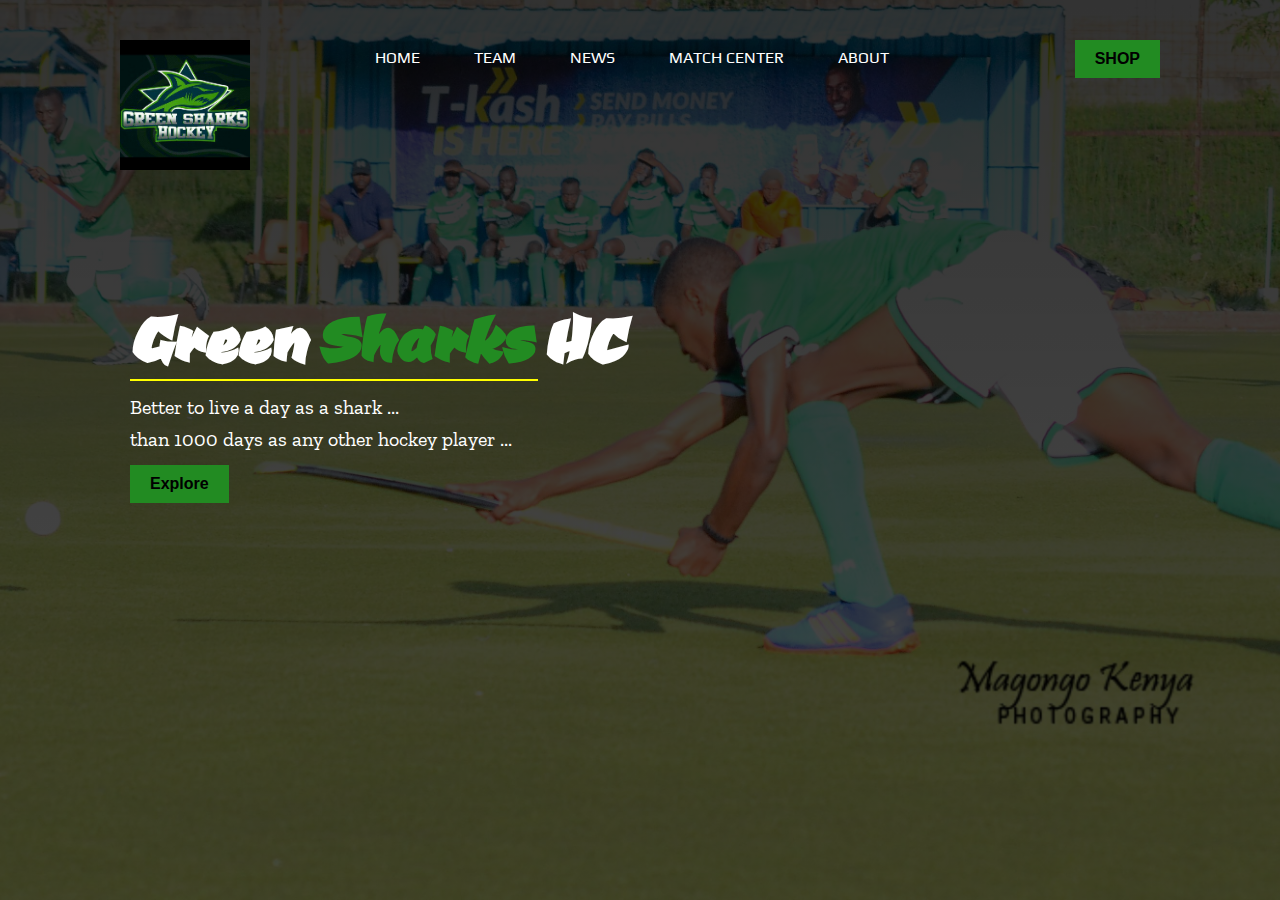
==== team.html @ cae50f7e "team page created and linked to index" ====
<!DOCTYPE html>
<html lang="en">
<head>
  <meta charset="UTF-8">
  <meta name="viewport" content="width=device-width, initial-scale=1.0">
  <link href="https://fonts.googleapis.com/css2?family=Play:wght@400;700&display=swap" rel="stylesheet">
  <link href="https://fonts.googleapis.com/css2?family=Ceviche+One&display=swap" rel="stylesheet">
  <link href="https://fonts.googleapis.com/css2?family=Zilla+Slab:ital,wght@1,300;1,400;1,500&display=swap" rel="stylesheet">
  <link rel="stylesheet" href="css/styles.css">
  <link rel="stylesheet" href="https://stackpath.bootstrapcdn.com/font-awesome/4.7.0/css/font-awesome.min.css">
  <title>Greensharks Hockey &gt; Team</title>
</head>
<body>
  <div class="hero">
    <div class="nav-bar">
      <div class="nav-logo">
        <img src="images/logo.png" alt="logo">  
      </div>
      <div class="nav-links" id="nav-links">
        <i class="fa fa-close" onclick="closeMenu()"></i>
          <ul>
            <li><a href="index.html">Home</a></li>
            <li><a href="team.html">Team</a></li>
            <li><a href="#">News</a></li>
            <li><a href="#">Match Center</a> </li>
            <li><a href="#">About</a></li>
          </ul>
          <button type="button" class="btn">SHOP</button>
      </div>
      <i class="fa fa-bars" onclick="showMenu()"></i>
    </div>
    <div class="banner-title">
      <h1>Green <span> Sharks</span> HC</h1>
      <p class="quote">Better to live a day as a shark ... <br> than 1000 days as any other hockey player ...</p>
      <button class="btn" type="button">Explore</button>
    </div>
  </div>
  <script src="js/scripts.js"></script>
</body>
</html>
---- css/styles.css ----
* {
  margin: 0;
  padding: 0;
  font-family: sans-serif;
  /* border: 1px solid black; */
}

/* hero section */

.hero {
  height: 100vh;
  background-image: linear-gradient(rgba(0,0,0,0.8),rgba(0,0,0,0.7)), url(../images/bg2.jpg);
  background-size: cover;
  background-position: center;
  overflow-x: hidden;
  position: relative;
}

.nav-bar {
  display: flex;
  padding: 40px 120px;
}

.nav-logo img {
  width: 130px;

}

.nav-links {
  flex: 1;
}

.nav-links ul {
  margin-left: 100px;
  display: inline;
  font-family: 'Play', sans-serif;

}

.nav-links ul li {
  list-style: none;
  display: inline-block;
  padding: 8px 25px;
}

.nav-links ul a {
  color: #fff;
  font-size: 16px;
  text-decoration: none ;
  font-family: 'Play', sans-serif;
  text-transform: uppercase;
}

.nav-links ul li::after {
  content: '';
  width: 0;
  height: 2px;
  background: yellow;
  display: block;
  margin: auto;
  transition: 0.5s;
}

.nav-links ul li:hover::after {
  width: 100%;
}

.btn {
  padding: 10px 20px;
  border: 0;
  background: #228B22;
  font-weight: bold;
  font-size: 16px;
  cursor: pointer;
}

.nav-links .btn {
  float: right;
}

.banner-title {
  margin: 80px 130px;
}

.banner-title h1 {
  font-size: 82px;
  color: #fff;
  font-family: 'Ceviche One', cursive;
}

.banner-title h1::after{
  content: '';
  height: 2px;
  width: 40%;
  background: yellow;
  display: block;
  margin: 0;

}

.banner-title p {
  font-family: 'Zilla Slab', serif;
  font-size: 20px;
  margin-top: 10px;
  line-height: 2rem;
  color: #fff;
  margin-bottom: 10px;
}

.banner-title h1 span {
  color: #228B22;
  font-family: 'Ceviche One', cursive;
}

.vertical-bar {
  height: 100%;
  background: #000;
  top: 0;
  left: 0;
  position: absolute;
}

.search-icon {
  height: 60%;
  width: 80px;
}

.search-icon .fa {
  margin: 45px 23px;
  display: block;
  color: #fff;
  font-size: 30px;
  cursor: pointer;
}

.social-icons {
  height: 35%;
  width: 80px;
  background: #228B22;
  text-align: center;
  padding-top: 27%;
  bottom: 0;
  position: absolute;
}

.social-icons .fa {
  margin: 15px 23px;
  display: block;
  padding: 8px;
  border: 1px solid #000;
  border-radius: 50%;
  cursor: pointer;
}

.nav-bar .fa {
  display: none;
}

@media (max-width: 700px) {
  .vertical-bar {
    display: none;
  }

  .banner-title {
    margin: 80px 40px;
  }

  .banner-title h1 {
    font-size: 50px;
  }

  .nav-bar {
    padding: 10px 30px;
  }

  .fa-bars {
    position: absolute;
    right: 20px;
    top: 10px;
  }
  
  .nav-bar .fa {
    display: block;
    color: #fff;
    margin: 10px 25px;
    font-size: 22px;
    cursor: pointer;
  }

  .nav-links {
    height: 100vh;
    width: 200px;
    background: #000;
    top: 0;
    right: 0;
    position: absolute;
    text-align: left;
    z-index: 2;
  }

  .nav-links ul a {
    display: block !important;
  }

  .nav-links .btn {
    float: none;
    margin-left: 25px;
    margin-top: 10px;
  }

  .fa-close {
    position: absolute;
    right: 20px;
    top: 10px;
  }
}
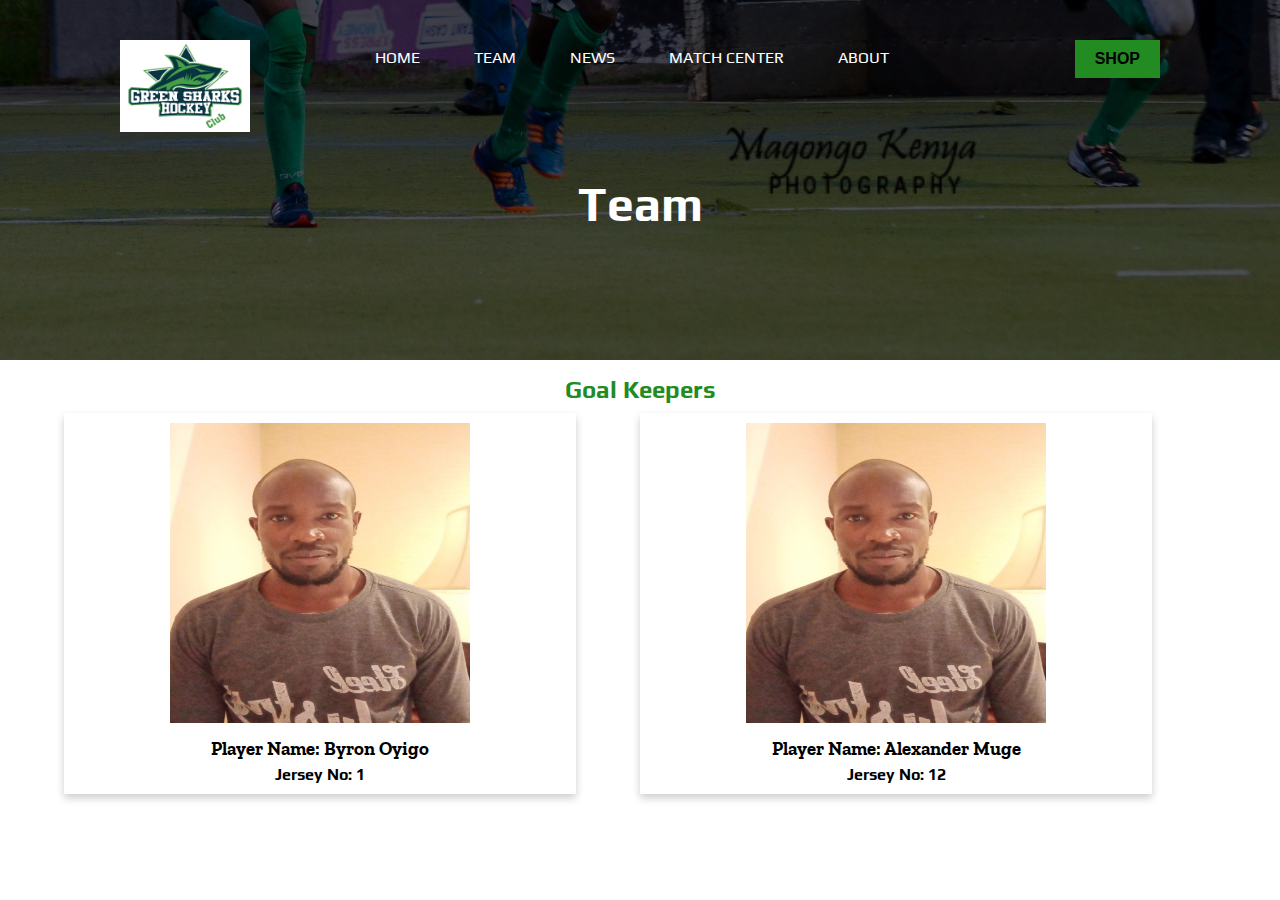
==== commit ce8dde96: "player images added, goalkeeper section in team page complete" ====
--- a/team.html
+++ b/team.html
@@ -4,17 +4,16 @@
   <meta charset="UTF-8">
   <meta name="viewport" content="width=device-width, initial-scale=1.0">
   <link href="https://fonts.googleapis.com/css2?family=Play:wght@400;700&display=swap" rel="stylesheet">
-  <link href="https://fonts.googleapis.com/css2?family=Ceviche+One&display=swap" rel="stylesheet">
   <link href="https://fonts.googleapis.com/css2?family=Zilla+Slab:ital,wght@1,300;1,400;1,500&display=swap" rel="stylesheet">
   <link rel="stylesheet" href="css/styles.css">
   <link rel="stylesheet" href="https://stackpath.bootstrapcdn.com/font-awesome/4.7.0/css/font-awesome.min.css">
   <title>Greensharks Hockey &gt; Team</title>
 </head>
 <body>
-  <div class="hero">
+  <section class="hero-team">
     <div class="nav-bar">
       <div class="nav-logo">
-        <img src="images/logo.png" alt="logo">  
+        <img src="images/sharks-logo.png" alt="logo">  
       </div>
       <div class="nav-links" id="nav-links">
         <i class="fa fa-close" onclick="closeMenu()"></i>
@@ -29,12 +28,30 @@
       </div>
       <i class="fa fa-bars" onclick="showMenu()"></i>
     </div>
-    <div class="banner-title">
-      <h1>Green <span> Sharks</span> HC</h1>
-      <p class="quote">Better to live a day as a shark ... <br> than 1000 days as any other hockey player ...</p>
-      <button class="btn" type="button">Explore</button>
+    <div class="team-banner-title">
+      <h1>Team</h1>
     </div>
-  </div>
+  </section>
+  <section class="team-section">
+    <h2>Goal Keepers</h2>
+    <div class="team-players services">
+      <div class="goalie player-1 service">
+        <img src="images/sharks/goalies/byron-oyigo-goalie-sharks.jpeg" alt="player 1">
+        <div class="team-player-detail">
+          <h3 class="player-name">Player Name: Byron Oyigo</h3>
+          <h4 class="player-jersey-no">Jersey No: 1</h4>
+        </div>
+      </div>
+      <div class="goalie player-2">
+        <img src="images/sharks/goalies/byron-oyigo-goalie-sharks.jpeg" alt="player 2">
+        <div class="team-player-detail">
+          <h3 class="player-name">Player Name: Alexander Muge</h3>
+          <h4 class="player-jersey-no">Jersey No: 12</h4>
+        </div>
+      </div>
+    </div>
+  </section>
+  
   <script src="js/scripts.js"></script>
 </body>
 </html>--- a/css/styles.css
+++ b/css/styles.css
@@ -9,7 +9,7 @@
 
 .hero {
   height: 100vh;
-  background-image: linear-gradient(rgba(0,0,0,0.8),rgba(0,0,0,0.7)), url(../images/bg2.jpg);
+  background-image: linear-gradient(rgba(0,0,0,0.7),rgba(0,0,0,0.6)), url(../images/bg2.jpg);
   background-size: cover;
   background-position: center;
   overflow-x: hidden;
@@ -85,7 +85,8 @@
 .banner-title h1 {
   font-size: 82px;
   color: #fff;
-  font-family: 'Ceviche One', cursive;
+  font-family: 'Play', serif;
+
 }
 
 .banner-title h1::after{
@@ -109,7 +110,8 @@
 
 .banner-title h1 span {
   color: #228B22;
-  font-family: 'Ceviche One', cursive;
+  font-family: 'Play', serif;
+
 }
 
 .vertical-bar {
@@ -213,4 +215,68 @@
     right: 20px;
     top: 10px;
   }
-}+}
+
+/* Team page styling */
+
+.hero-team {
+  height: 40vh;
+  background-image: linear-gradient(rgba(0,0,0,0.7),rgba(0,0,0,0.6)), url(../images/bg4.jpg);
+  background-size: cover;
+  background-position: bottom;
+  overflow-x: hidden;
+  position: relative;
+}
+
+.team-banner-title h1 { 
+  color: #fff;
+  text-align: center;
+  font-size: 3rem;  
+  font-family: 'Play', serif;
+}
+
+.team-section h2 {
+  color: #228B22;
+  text-align: center;
+  margin-top: 1rem;
+  font-family: 'Play', serif;
+}
+
+.goalie {
+  margin-top: 10px;
+  float: left;
+  margin-left: 5%;
+  width: 40%;
+  text-align: center;
+  display: block;
+  overflow: hidden;
+  box-shadow: 0 4px 8px 0 rgba(0, 0, 0, 0.2);
+}
+
+.goalie img {
+  max-width: 100%;
+  max-height: 100%;
+  width: 300px;
+  height: 300px;
+  margin-top: 10px;
+  margin-bottom: 10px;
+}
+
+.team-player-detail h3 {
+  font-family: 'Zilla Slab', serif;
+}
+
+.team-player-detail h4 {
+  margin-top: 5px;
+  font-family: 'Play', serif;
+  margin-bottom: 10px;
+}
+
+/* screen responsive styles less than 650px - mobile phones */
+@media screen and (max-width: 650px) {
+  .goalie {
+    width: 100%;
+    display: block;
+  }
+}
+
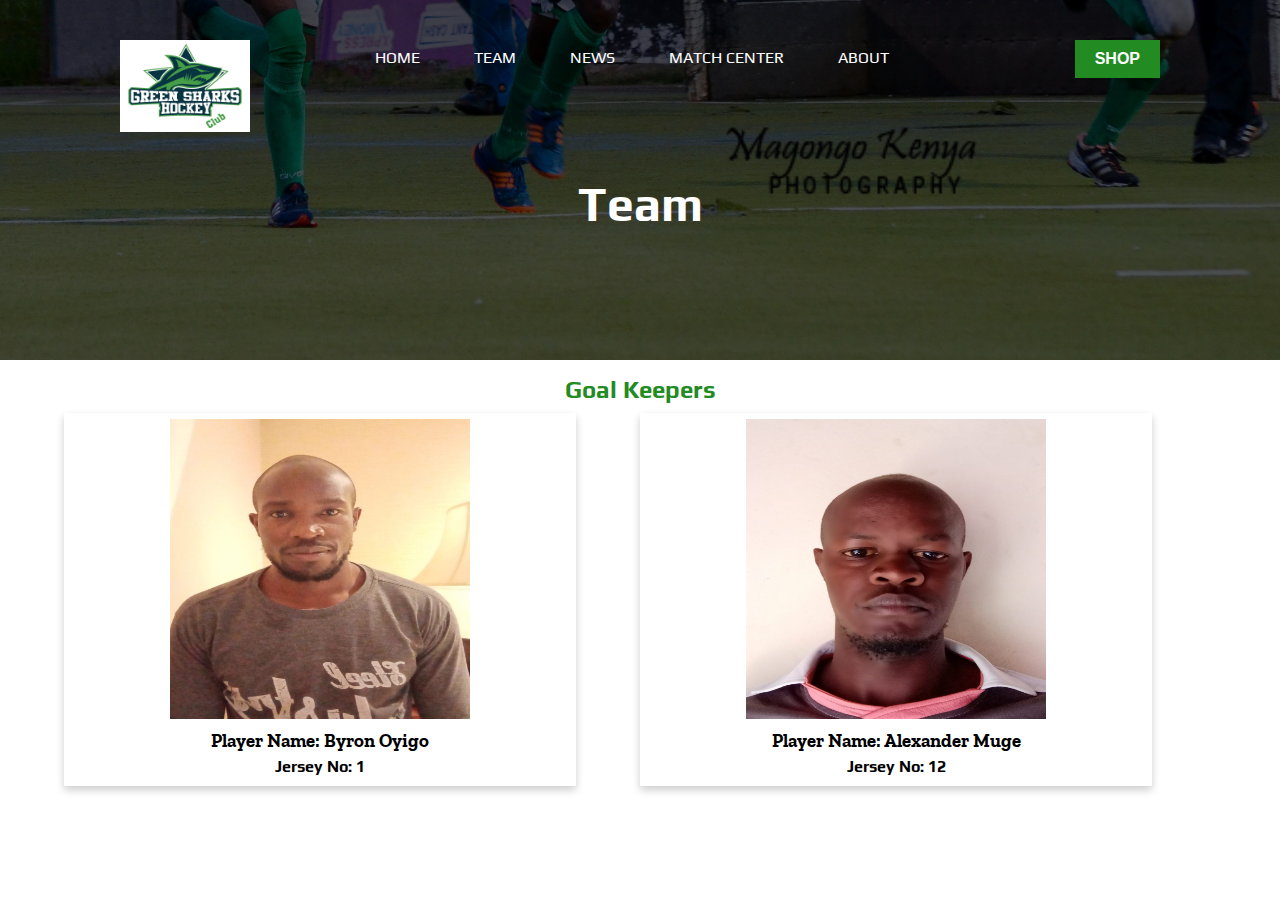
==== commit f397783b: "hover effect on goalie images complete" ====
--- a/team.html
+++ b/team.html
@@ -43,7 +43,7 @@
         </div>
       </div>
       <div class="goalie player-2">
-        <img src="images/sharks/goalies/byron-oyigo-goalie-sharks.jpeg" alt="player 2">
+        <img src="images/sharks/goalies/alexander-muge-sharks-goalie.jpeg" alt="player 2">
         <div class="team-player-detail">
           <h3 class="player-name">Player Name: Alexander Muge</h3>
           <h4 class="player-jersey-no">Jersey No: 12</h4>
--- a/css/styles.css
+++ b/css/styles.css
@@ -71,6 +71,7 @@
   background: #228B22;
   font-weight: bold;
   font-size: 16px;
+  color: #fff;
   cursor: pointer;
 }
 
@@ -258,8 +259,14 @@
   max-height: 100%;
   width: 300px;
   height: 300px;
-  margin-top: 10px;
-  margin-bottom: 10px;
+  margin-top: 6px;
+  margin-bottom: 6px;
+  box-sizing: border-box;
+}
+
+.goalie img:hover {
+  border: 6px solid #228B22;
+  transition: .3s ease-in-out;
 }
 
 .team-player-detail h3 {
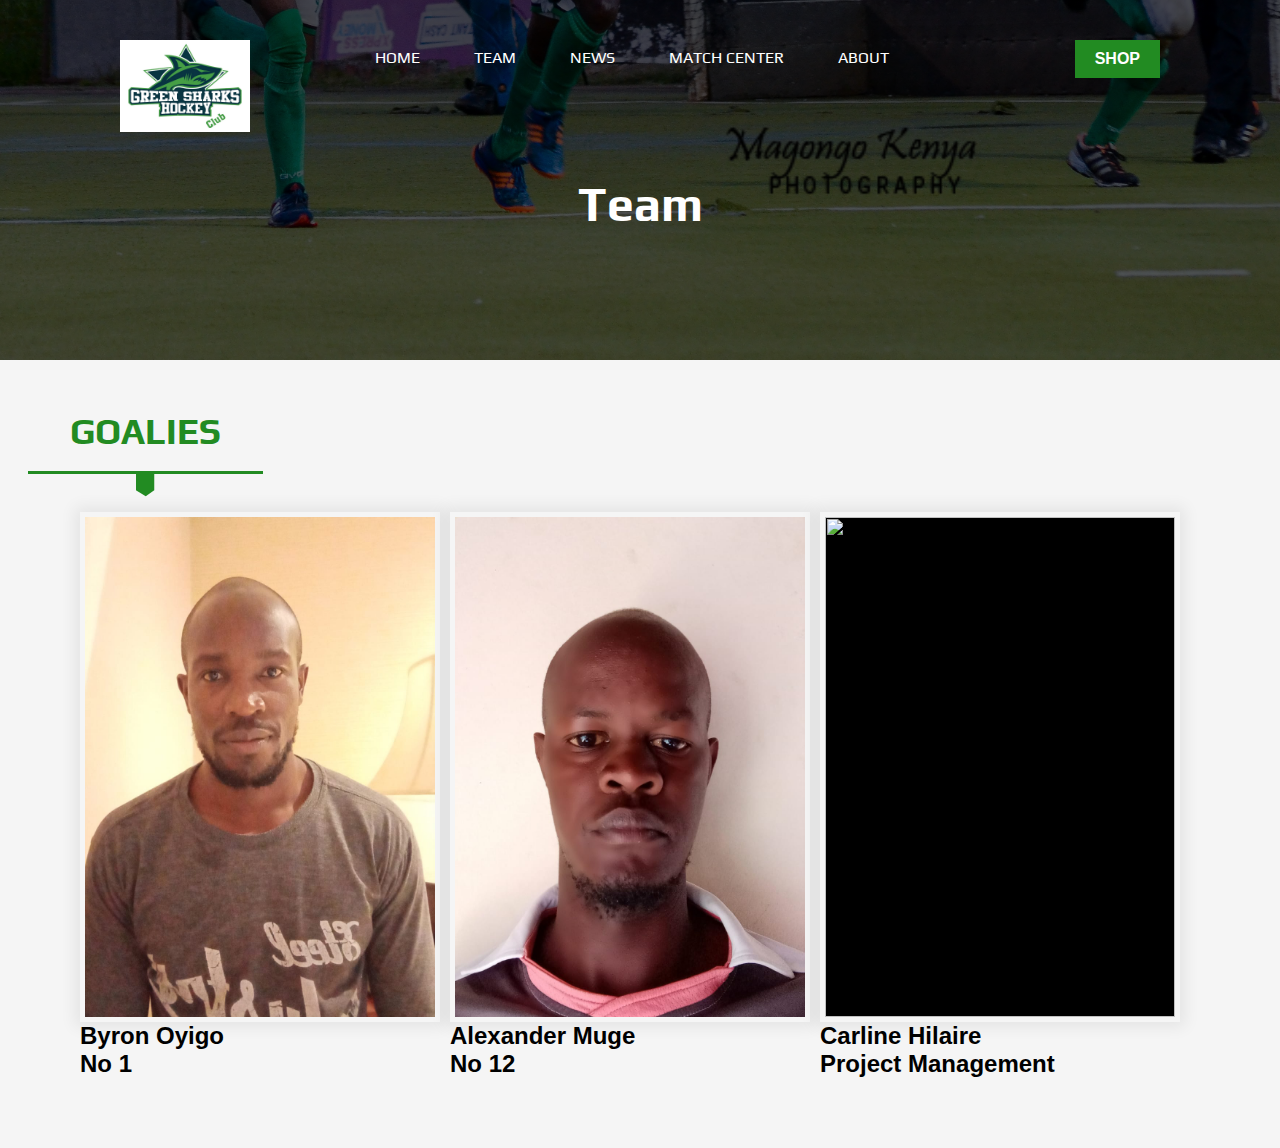
==== commit 570d234b: "goalies aligned with placeholder image for goalie" ====
--- a/team.html
+++ b/team.html
@@ -32,21 +32,69 @@
       <h1>Team</h1>
     </div>
   </section>
-  <section class="team-section">
-    <h2>Goal Keepers</h2>
-    <div class="team-players services">
-      <div class="goalie player-1 service">
-        <img src="images/sharks/goalies/byron-oyigo-goalie-sharks.jpeg" alt="player 1">
-        <div class="team-player-detail">
-          <h3 class="player-name">Player Name: Byron Oyigo</h3>
-          <h4 class="player-jersey-no">Jersey No: 1</h4>
+  <section class="wrapper-full tab-container effectTab-header">
+    <div class="wrapper tab-item">
+      <div class="custom-row">
+        <!-- HEADER WRAPPING-->
+        <div class="wrapper">
+          <h1 class="ti title">Goalies</h1>
         </div>
-      </div>
-      <div class="goalie player-2">
-        <img src="images/sharks/goalies/alexander-muge-sharks-goalie.jpeg" alt="player 2">
-        <div class="team-player-detail">
-          <h3 class="player-name">Player Name: Alexander Muge</h3>
-          <h4 class="player-jersey-no">Jersey No: 12</h4>
+        <!-- HEADER WRAPPING-->
+  
+        
+        <div class="column-12 column-xs-12 column-sm-12 tab">
+          <div class="well well-lg">
+            <div class="row">
+  
+              <div class="column-4 column-sm-6 column-md-6 column-xs-12 box-tab">
+                <div class="effect effect-nine">
+                  <img src="images/sharks/goalies/byron-oyigo-goalie-sharks.jpeg" width="350" height="500" alt="" class="img-fluid" />
+                  <div class="tab-text">
+                    <p>Lorem ipsum dolor sit amet consectetur adipisicing elit. Debitis, eveniet temporibus vitae delectus ad possimus, incidunt neque nemo sint fuga quas accusantium culpa excepturi impedit?.</p>
+                  </div>
+                </div>
+                <div class="row">
+                  <div class="col-sm-3">
+                    <h2 class="name-tag">Byron Oyigo</h2>
+                    <h2 class="name-tag">No 1</h2>
+                  </div>
+                </div>
+              </div>
+  
+              <div class="column-4 column-sm-6 column-md-6 column-xs-12 box-tab">
+                <div class="effect effect-nine">
+                  <img src="images/sharks/goalies/alexander-muge-sharks-goalie.jpeg" width="350" height="500" alt="" class="img-responsive" />
+                  <div class="tab-text">
+                    <p>Lorem ipsum dolor sit amet consectetur adipisicing elit. Debitis, eveniet temporibus vitae delectus ad possimus, incidunt neque nemo sint fuga quas accusantium culpa excepturi impedit?.</p>
+                  </div>
+                </div>
+                <div class="row">
+                  <div class="col-sm-3">
+                    <h2 class="name-tag">Alexander Muge</h2>
+                    <h2 class="name-tag">No 12</h2>
+                  </div>
+                </div>
+              </div>
+  
+              <div class="column-4 column-sm-6 column-md-6 column-xs-12 box-tab">
+                <div class="effect effect-nine">
+                  <img src="https://lps.ericksonliving.com/wp-content/uploads/2019/08/Adibe-1.jpg" width="350" height="500" alt="" class="img-fluid" />
+                  <div class="tab-text">
+                    <p>Lorem ipsum dolor sit amet consectetur adipisicing elit. Debitis, eveniet temporibus vitae delectus ad possimus, incidunt neque nemo sint fuga quas accusantium culpa excepturi impedit?.</p>
+                  </div>
+                </div>
+                <div class="row">
+                  <div class="col-sm-3">
+                    <h2 class="name-tag">Carline Hilaire</h2>
+                    <h2 class="name-tag">Project Management</h2>
+                  </div>
+                </div>
+              </div>
+              <!--END FIRST ROW-->
+  
+              
+            </div>
+          </div>
         </div>
       </div>
     </div>
--- a/css/styles.css
+++ b/css/styles.css
@@ -236,48 +236,123 @@
   font-family: 'Play', serif;
 }
 
-.team-section h2 {
+.effectTab-header .caption,
+.effectTab-header .title {
+  font-weight: 700;
+  padding-bottom: 20px;
+  position: relative;
+  display: inline-block;
   color: #228B22;
+  margin: 0 0 20px;
   text-align: center;
-  margin-top: 1rem;
-  font-family: 'Play', serif;
-}
-
-.goalie {
-  margin-top: 10px;
+  text-transform: uppercase;
+}
+
+.effectTab-header .title {
+  font-size: 36px;
+  font-family: 'Play', serif ;
+}
+
+column-1,
+.column-10,
+.column-11,
+.column-12,
+.column-2,
+.column-3,
+.column-4,
+.column-5,
+.column-6,
+.column-7,
+.column-8,
+.column-9 {
   float: left;
-  margin-left: 5%;
-  width: 40%;
+  padding: 5px
+}
+
+.effectTab-header .title::after,
+.effectTab-header .title::before {
+  position: absolute;
+  background: #228B22;
+  content: ""
+}
+
+.effectTab-header .title::before {
+  left: 0;
+  width: 156%;
+  height: 3px;
+  margin-left: -28%;
+  bottom: -1.5px;
+}
+
+.effectTab-header .title::after {
+  left: 50%;
+  width: 25px;
+  height: 25px;
+  bottom: -26px;
+  margin: 0 0 0 -10px;
+  -webkit-clip-path: polygon(75% 0, 75% 69%, 41% 93%, 0 68%, 0 0);
+  clip-path: polygon(75% 0, 75% 69%, 41% 93%, 0 68%, 0 0);
+}
+
+body {
+  background-color: #f5f5f5;
+  filter: alpha(opacity=10);
+  background-attachment: fixed;
+}
+
+.column-1 {
+  width: 8.333333333333333%
+}
+
+.column-9 {
+  width: 75%
+}
+
+.column-12,
+.wrapper-full {
+  width: 100%
+}
+
+.custom-row::after {
+  content: "";
+  display: table;
+  clear: both;
+}
+
+.wrapper {
+  max-width: 1140px;
+  margin: 0 auto;
+  position: relative;
+}
+
+.box-tab {
+  margin: 10px 0;
+}
+
+.effect {
+  box-shadow:  0 0 15px 5px rgba(0, 0, 0, .07);
+  background-color: #fff;
+  border: 5px solid #f5f5f5;
+}
+
+.tab-container {
+  padding: 50px 0;
+}
+
+.tab .effect {
+  position: relative;
+  overflow: hidden;
+  max-height: 500px;
+  max-width: 350px;
+  background: #000;
   text-align: center;
-  display: block;
-  overflow: hidden;
-  box-shadow: 0 4px 8px 0 rgba(0, 0, 0, 0.2);
-}
-
-.goalie img {
-  max-width: 100%;
-  max-height: 100%;
-  width: 300px;
-  height: 300px;
-  margin-top: 6px;
-  margin-bottom: 6px;
-  box-sizing: border-box;
-}
-
-.goalie img:hover {
-  border: 6px solid #228B22;
-  transition: .3s ease-in-out;
-}
-
-.team-player-detail h3 {
-  font-family: 'Zilla Slab', serif;
-}
-
-.team-player-detail h4 {
-  margin-top: 5px;
-  font-family: 'Play', serif;
-  margin-bottom: 10px;
-}
+  cursor: pointer;
+}
+
+
+
+/* End of team section styling for team section */
+
 
 /* screen responsive styles less than 650px - mobile phones */
 @media screen and (max-width: 650px) {
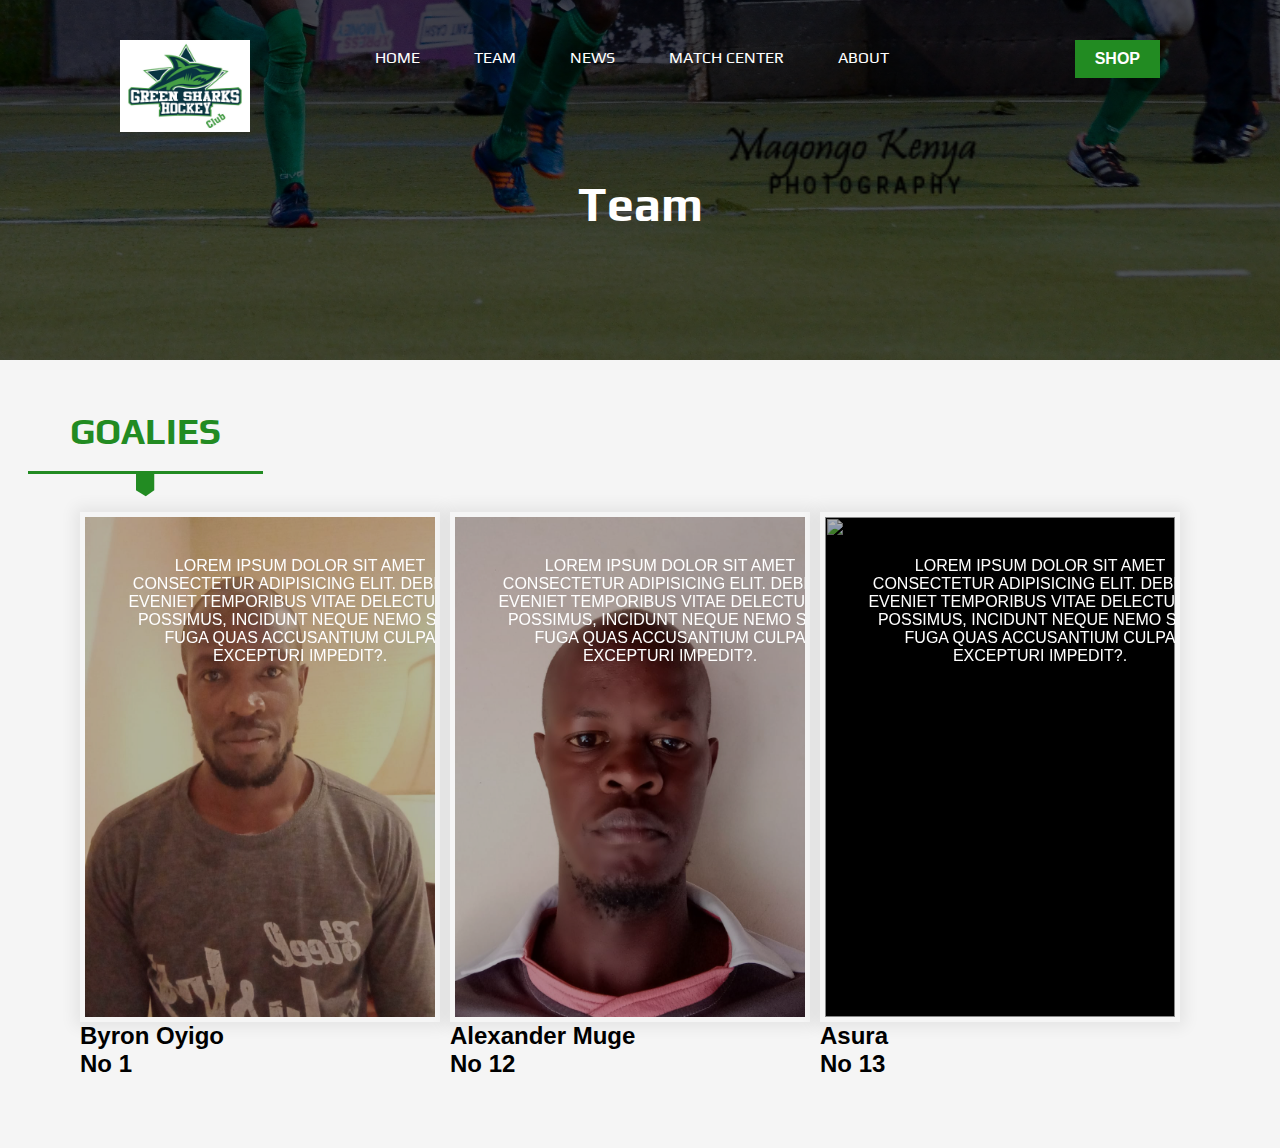
==== commit 669876ad: "mobile responsive stes for screens less than 575px in width" ====
--- a/team.html
+++ b/team.html
@@ -85,8 +85,8 @@
                 </div>
                 <div class="row">
                   <div class="col-sm-3">
-                    <h2 class="name-tag">Carline Hilaire</h2>
-                    <h2 class="name-tag">Project Management</h2>
+                    <h2 class="name-tag">Asura</h2>
+                    <h2 class="name-tag">No 13</h2>
                   </div>
                 </div>
               </div>
--- a/css/styles.css
+++ b/css/styles.css
@@ -349,6 +349,34 @@
   cursor: pointer;
 }
 
+.tab .effect img {
+  position: relative;
+  display: block;
+  min-height: 100%;
+  opacity: 0.7;
+}
+
+.tab .effect .tab-text {
+  padding: 2em;
+  color: #fff;
+  text-transform: uppercase;
+  font-size: 1.25rem;
+  -webkit-backface-visibility: hidden;
+  backface-visibility: hidden;
+  position: absolute;
+  top: 0;
+  left: 0;
+  width: 100%;
+  height: 100%;
+}
+
+.tab-text p {
+  color: #fff;
+  margin: 0;
+  font-size: 1rem
+}
+
+
 
 
 /* End of team section styling for team section */
@@ -362,3 +390,86 @@
   }
 }
 
+@media (max-width:575px) {
+
+  .col-xs-6,
+  .col-sm-3,
+  .column-xs-1,
+  .column-xs-10,
+  .column-xs-11,
+  .column-xs-12,
+  .column-xs-2,
+  .column-xs-3,
+  .column-xs-4,
+  .column-xs-5,
+  .column-xs-7,
+  .column-xs-8,
+  .column-xs-9 {
+    float: left;
+    padding: 15px
+  }
+
+  .column-xs-1 {
+    width: 8.333333333333333%
+  }
+
+  .column-xs-2 {
+    width: 16.66666666666667%
+  }
+
+  .column-xs-3 {
+    width: 25%
+  }
+
+  .column-xs-4 {
+    width: 33.33333333333333%
+  }
+
+  .column-xs-5 {
+    width: 41.66666666666667%
+  }
+
+  .column-xs-6 {
+    width: 50%;
+    float: left;
+    padding: 15px
+  }
+
+  .column-xs-7 {
+    width: 58.33333333333333%
+  }
+
+  .column-xs-8 {
+    width: 66.66666666666667%
+  }
+
+  .column-xs-9 {
+    width: 75%
+  }
+
+  .column-xs-10 {
+    width: 83.33333333333333%
+  }
+
+  .column-xs-11 {
+    width: 91.66666666666667%
+  }
+
+  .column-xs-12 {
+    width: 100%
+  }
+
+  .hide-xs {
+    display: none
+  }
+
+  .effectTab-header .title::before {
+    width: 125%;
+    left: 15%
+  }
+
+  .tab-container {
+    padding-top: 25px;
+    padding-bottom: 25px
+  }
+}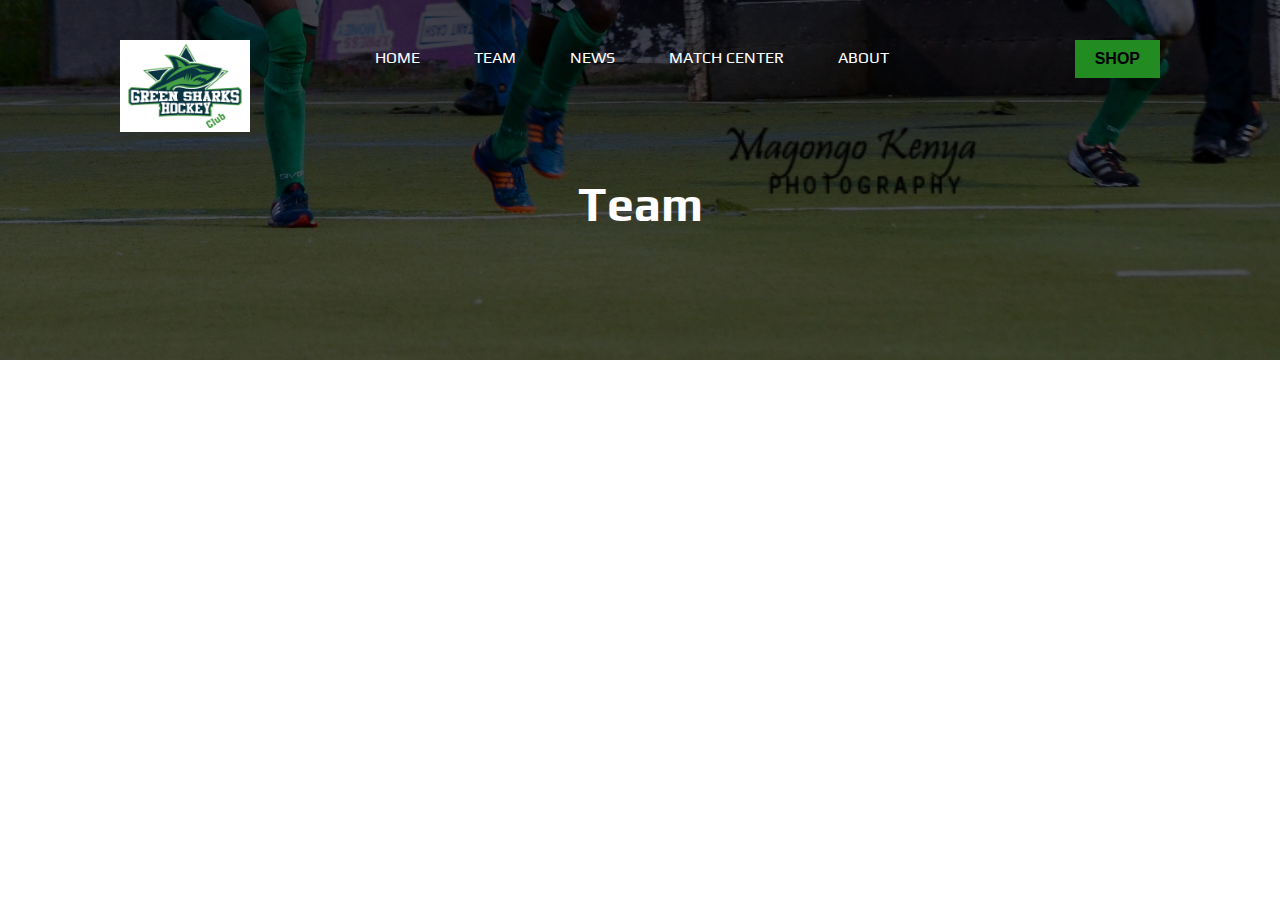
==== commit 61b60a17: "team images removed for reformatting" ====
--- a/team.html
+++ b/team.html
@@ -32,73 +32,6 @@
       <h1>Team</h1>
     </div>
   </section>
-  <section class="wrapper-full tab-container effectTab-header">
-    <div class="wrapper tab-item">
-      <div class="custom-row">
-        <!-- HEADER WRAPPING-->
-        <div class="wrapper">
-          <h1 class="ti title">Goalies</h1>
-        </div>
-        <!-- HEADER WRAPPING-->
-  
-        
-        <div class="column-12 column-xs-12 column-sm-12 tab">
-          <div class="well well-lg">
-            <div class="row">
-  
-              <div class="column-4 column-sm-6 column-md-6 column-xs-12 box-tab">
-                <div class="effect effect-nine">
-                  <img src="images/sharks/goalies/byron-oyigo-goalie-sharks.jpeg" width="350" height="500" alt="" class="img-fluid" />
-                  <div class="tab-text">
-                    <p>Lorem ipsum dolor sit amet consectetur adipisicing elit. Debitis, eveniet temporibus vitae delectus ad possimus, incidunt neque nemo sint fuga quas accusantium culpa excepturi impedit?.</p>
-                  </div>
-                </div>
-                <div class="row">
-                  <div class="col-sm-3">
-                    <h2 class="name-tag">Byron Oyigo</h2>
-                    <h2 class="name-tag">No 1</h2>
-                  </div>
-                </div>
-              </div>
-  
-              <div class="column-4 column-sm-6 column-md-6 column-xs-12 box-tab">
-                <div class="effect effect-nine">
-                  <img src="images/sharks/goalies/alexander-muge-sharks-goalie.jpeg" width="350" height="500" alt="" class="img-responsive" />
-                  <div class="tab-text">
-                    <p>Lorem ipsum dolor sit amet consectetur adipisicing elit. Debitis, eveniet temporibus vitae delectus ad possimus, incidunt neque nemo sint fuga quas accusantium culpa excepturi impedit?.</p>
-                  </div>
-                </div>
-                <div class="row">
-                  <div class="col-sm-3">
-                    <h2 class="name-tag">Alexander Muge</h2>
-                    <h2 class="name-tag">No 12</h2>
-                  </div>
-                </div>
-              </div>
-  
-              <div class="column-4 column-sm-6 column-md-6 column-xs-12 box-tab">
-                <div class="effect effect-nine">
-                  <img src="https://lps.ericksonliving.com/wp-content/uploads/2019/08/Adibe-1.jpg" width="350" height="500" alt="" class="img-fluid" />
-                  <div class="tab-text">
-                    <p>Lorem ipsum dolor sit amet consectetur adipisicing elit. Debitis, eveniet temporibus vitae delectus ad possimus, incidunt neque nemo sint fuga quas accusantium culpa excepturi impedit?.</p>
-                  </div>
-                </div>
-                <div class="row">
-                  <div class="col-sm-3">
-                    <h2 class="name-tag">Asura</h2>
-                    <h2 class="name-tag">No 13</h2>
-                  </div>
-                </div>
-              </div>
-              <!--END FIRST ROW-->
-  
-              
-            </div>
-          </div>
-        </div>
-      </div>
-    </div>
-  </section>
   
   <script src="js/scripts.js"></script>
 </body>
--- a/css/styles.css
+++ b/css/styles.css
@@ -71,7 +71,6 @@
   background: #228B22;
   font-weight: bold;
   font-size: 16px;
-  color: #fff;
   cursor: pointer;
 }
 
@@ -236,240 +235,6 @@
   font-family: 'Play', serif;
 }
 
-.effectTab-header .caption,
-.effectTab-header .title {
-  font-weight: 700;
-  padding-bottom: 20px;
-  position: relative;
-  display: inline-block;
-  color: #228B22;
-  margin: 0 0 20px;
-  text-align: center;
-  text-transform: uppercase;
-}
-
-.effectTab-header .title {
-  font-size: 36px;
-  font-family: 'Play', serif ;
-}
-
-column-1,
-.column-10,
-.column-11,
-.column-12,
-.column-2,
-.column-3,
-.column-4,
-.column-5,
-.column-6,
-.column-7,
-.column-8,
-.column-9 {
-  float: left;
-  padding: 5px
-}
-
-.effectTab-header .title::after,
-.effectTab-header .title::before {
-  position: absolute;
-  background: #228B22;
-  content: ""
-}
-
-.effectTab-header .title::before {
-  left: 0;
-  width: 156%;
-  height: 3px;
-  margin-left: -28%;
-  bottom: -1.5px;
-}
-
-.effectTab-header .title::after {
-  left: 50%;
-  width: 25px;
-  height: 25px;
-  bottom: -26px;
-  margin: 0 0 0 -10px;
-  -webkit-clip-path: polygon(75% 0, 75% 69%, 41% 93%, 0 68%, 0 0);
-  clip-path: polygon(75% 0, 75% 69%, 41% 93%, 0 68%, 0 0);
-}
-
-body {
-  background-color: #f5f5f5;
-  filter: alpha(opacity=10);
-  background-attachment: fixed;
-}
-
-.column-1 {
-  width: 8.333333333333333%
-}
-
-.column-9 {
-  width: 75%
-}
-
-.column-12,
-.wrapper-full {
-  width: 100%
-}
-
-.custom-row::after {
-  content: "";
-  display: table;
-  clear: both;
-}
-
-.wrapper {
-  max-width: 1140px;
-  margin: 0 auto;
-  position: relative;
-}
-
-.box-tab {
-  margin: 10px 0;
-}
-
-.effect {
-  box-shadow:  0 0 15px 5px rgba(0, 0, 0, .07);
-  background-color: #fff;
-  border: 5px solid #f5f5f5;
-}
-
-.tab-container {
-  padding: 50px 0;
-}
-
-.tab .effect {
-  position: relative;
-  overflow: hidden;
-  max-height: 500px;
-  max-width: 350px;
-  background: #000;
-  text-align: center;
-  cursor: pointer;
-}
-
-.tab .effect img {
-  position: relative;
-  display: block;
-  min-height: 100%;
-  opacity: 0.7;
-}
-
-.tab .effect .tab-text {
-  padding: 2em;
-  color: #fff;
-  text-transform: uppercase;
-  font-size: 1.25rem;
-  -webkit-backface-visibility: hidden;
-  backface-visibility: hidden;
-  position: absolute;
-  top: 0;
-  left: 0;
-  width: 100%;
-  height: 100%;
-}
-
-.tab-text p {
-  color: #fff;
-  margin: 0;
-  font-size: 1rem
-}
-
-
-
-
-/* End of team section styling for team section */
-
-
-/* screen responsive styles less than 650px - mobile phones */
-@media screen and (max-width: 650px) {
-  .goalie {
-    width: 100%;
-    display: block;
-  }
-}
-
-@media (max-width:575px) {
-
-  .col-xs-6,
-  .col-sm-3,
-  .column-xs-1,
-  .column-xs-10,
-  .column-xs-11,
-  .column-xs-12,
-  .column-xs-2,
-  .column-xs-3,
-  .column-xs-4,
-  .column-xs-5,
-  .column-xs-7,
-  .column-xs-8,
-  .column-xs-9 {
-    float: left;
-    padding: 15px
-  }
-
-  .column-xs-1 {
-    width: 8.333333333333333%
-  }
-
-  .column-xs-2 {
-    width: 16.66666666666667%
-  }
-
-  .column-xs-3 {
-    width: 25%
-  }
-
-  .column-xs-4 {
-    width: 33.33333333333333%
-  }
-
-  .column-xs-5 {
-    width: 41.66666666666667%
-  }
-
-  .column-xs-6 {
-    width: 50%;
-    float: left;
-    padding: 15px
-  }
-
-  .column-xs-7 {
-    width: 58.33333333333333%
-  }
-
-  .column-xs-8 {
-    width: 66.66666666666667%
-  }
-
-  .column-xs-9 {
-    width: 75%
-  }
-
-  .column-xs-10 {
-    width: 83.33333333333333%
-  }
-
-  .column-xs-11 {
-    width: 91.66666666666667%
-  }
-
-  .column-xs-12 {
-    width: 100%
-  }
-
-  .hide-xs {
-    display: none
-  }
-
-  .effectTab-header .title::before {
-    width: 125%;
-    left: 15%
-  }
-
-  .tab-container {
-    padding-top: 25px;
-    padding-bottom: 25px
-  }
-}+
+
+
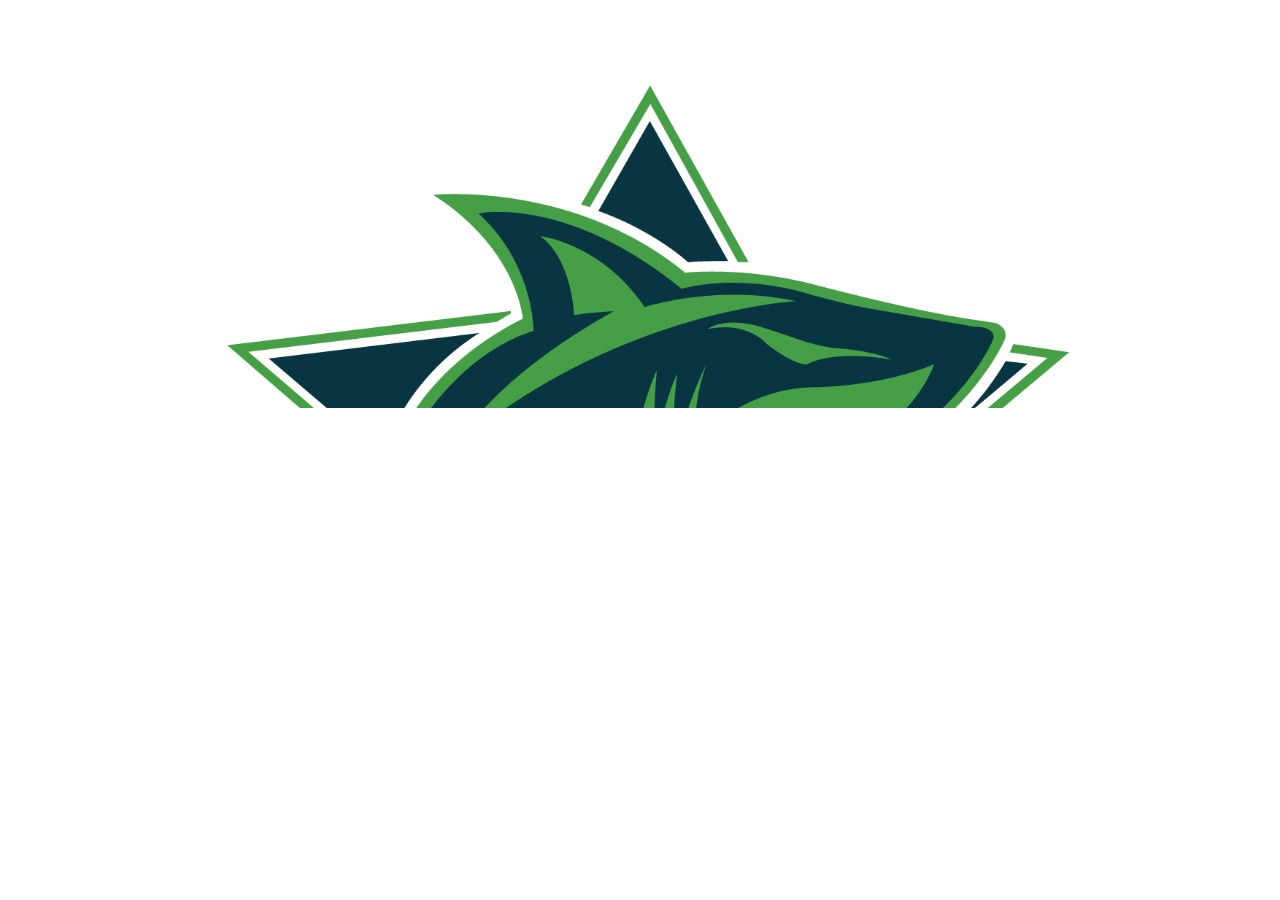
==== commit e942863e: "mobile navigation looking good, to continue editing nav-items" ====
--- a/team.html
+++ b/team.html
@@ -3,10 +3,8 @@
 <head>
   <meta charset="UTF-8">
   <meta name="viewport" content="width=device-width, initial-scale=1.0">
-  <link href="https://fonts.googleapis.com/css2?family=Play:wght@400;700&display=swap" rel="stylesheet">
-  <link href="https://fonts.googleapis.com/css2?family=Zilla+Slab:ital,wght@1,300;1,400;1,500&display=swap" rel="stylesheet">
   <link rel="stylesheet" href="css/styles.css">
-  <link rel="stylesheet" href="https://stackpath.bootstrapcdn.com/font-awesome/4.7.0/css/font-awesome.min.css">
+  <link href='https://unpkg.com/boxicons@2.0.5/css/boxicons.min.css' rel='stylesheet'>
   <title>Greensharks Hockey &gt; Team</title>
 </head>
 <body>
@@ -16,7 +14,6 @@
         <img src="images/sharks-logo.png" alt="logo">  
       </div>
       <div class="nav-links" id="nav-links">
-        <i class="fa fa-close" onclick="closeMenu()"></i>
           <ul>
             <li><a href="index.html">Home</a></li>
             <li><a href="team.html">Team</a></li>
@@ -26,7 +23,6 @@
           </ul>
           <button type="button" class="btn">SHOP</button>
       </div>
-      <i class="fa fa-bars" onclick="showMenu()"></i>
     </div>
     <div class="team-banner-title">
       <h1>Team</h1>
--- a/css/styles.css
+++ b/css/styles.css
@@ -1,8 +1,47 @@
-* {
+@import url('https://fonts.googleapis.com/css2?family=Play:wght@400;700&family=Zilla+Slab:wght@300;400;700&display=swap');
+
+
+/* variables */
+:root {
+  --header-height: 3rem;
+
+  --first-color: #228B22;
+  --second-color: #ffff00;
+  --dark-color: #0e1026;
+  --white-color: #fbfbfb;
+
+  /* Fonts and typograpy */
+  --body-font: 'Play', serif;
+  --secondary-font: 'Zilla Slab', serif;
+  --nav-name-font-size: 1.5rem;
+  --normal-font-size: 0.938rem;
+
+  /* z-index */
+  --z-fixed: 100;
+}
+
+
+@media screen and (min-width: 768px) {
+  :root {
+    --nav-name-font-size: 1rem;
+    --normal-font-size: 1rem;
+  }
+}
+
+/* base styling */
+
+*, ::before, ::after {
   margin: 0;
   padding: 0;
+  box-sizing: border-box;
   font-family: sans-serif;
-  /* border: 1px solid black; */
+}
+
+body {
+  margin: var(--header-height) 0 0 0;
+  font-family: var(--secondary-font);
+  font-size: var(--normal-font-size);
+  font-weight: 500;
 }
 
 /* hero section */
@@ -16,77 +55,122 @@
   position: relative;
 }
 
-.nav-bar {
+ul {
+  margin: 0;
+  padding: 0;
+  list-style: none;
+}
+
+a {
+  text-decoration: none;
+}
+
+.bd-grid {
+  max-width: 1024px;
+  display: grid;
+  grid-template-columns: 100%;
+  margin-left: 1.5rem;
+  margin-right: 1.5rem;
+}
+
+/* header */
+.header {
+  position: fixed;
+  top: 0;
+  left: 0;
+  width: 100%;
+  height: var(--header-height);
+  padding: 0 1rem;
+  background-color: #fff;
+  z-index: var(--z-fixed);
   display: flex;
-  padding: 40px 120px;
-}
-
-.nav-logo img {
-  width: 130px;
-
-}
-
-.nav-links {
-  flex: 1;
-}
-
-.nav-links ul {
-  margin-left: 100px;
-  display: inline;
-  font-family: 'Play', sans-serif;
-
-}
-
-.nav-links ul li {
-  list-style: none;
-  display: inline-block;
-  padding: 8px 25px;
-}
-
-.nav-links ul a {
-  color: #fff;
-  font-size: 16px;
-  text-decoration: none ;
-  font-family: 'Play', sans-serif;
-  text-transform: uppercase;
-}
-
-.nav-links ul li::after {
-  content: '';
-  width: 0;
-  height: 2px;
-  background: yellow;
-  display: block;
-  margin: auto;
-  transition: 0.5s;
-}
-
-.nav-links ul li:hover::after {
-  width: 100%;
+  justify-content: space-between;
+  align-items: center;
+  box-shadow: 0 2px 4px rgba(0,0,0,0.1);
+}
+
+.header-logo {
+  color: var(--dark-color);
+}
+
+.header-toggle {
+  font-size: 1.7rem;
+  cursor: pointer;
+}
+
+@media screen and (max-width: 768px) {
+  .nav {
+    position: fixed;
+    top: 0;
+    left: 0;
+    background-color: var(--first-color);
+    width: 80%;
+    height: 100vh;
+    padding: 2rem 0;
+    z-index: var(--z-fixed);
+    transition: .5s;
+    overflow-y: auto;
+  }
+
+  .nav-content {
+    display: flex;
+    flex-direction: column;
+  }
+
+  .nav-perfil {
+    display: flex;
+    flex-direction: column;
+    align-items: center;
+    text-align: center;
+    margin-bottom: 3rem;
+  }
+
+  .nav-img {
+    display: flex;
+    justify-content: center;
+    width: 85px;
+    height: 85px;
+    border-radius: 50%;
+    overflow: hidden;
+    margin-bottom: 1rem;
+  }
+
+  .nav-img img {
+    width: 95px;
+  }
+
+  .nav-name {
+    display: block;
+    font-size: var(--nav-name-font-size);
+    font-family: var(--body-font);
+    color: var(--white-color);
+  }
+
+  .nav-item {
+    /*  NILIKUWA NIMEFIKA HAPA */
+  }
 }
 
 .btn {
   padding: 10px 20px;
   border: 0;
-  background: #228B22;
+  background: var(--white-color);
   font-weight: bold;
   font-size: 16px;
+  color: var(--first-color);
+  border-radius: 5%;
   cursor: pointer;
-}
-
-.nav-links .btn {
-  float: right;
 }
 
 .banner-title {
   margin: 80px 130px;
+  display: none;
 }
 
 .banner-title h1 {
   font-size: 82px;
   color: #fff;
-  font-family: 'Play', serif;
-
+  font-family: var(--body-font);
 }
 
 .banner-title h1::after{
@@ -100,7 +184,7 @@
 }
 
 .banner-title p {
-  font-family: 'Zilla Slab', serif;
+  font-family: var(--secondary-font);
   font-size: 20px;
   margin-top: 10px;
   line-height: 2rem;
@@ -114,108 +198,7 @@
 
 }
 
-.vertical-bar {
-  height: 100%;
-  background: #000;
-  top: 0;
-  left: 0;
-  position: absolute;
-}
-
-.search-icon {
-  height: 60%;
-  width: 80px;
-}
-
-.search-icon .fa {
-  margin: 45px 23px;
-  display: block;
-  color: #fff;
-  font-size: 30px;
-  cursor: pointer;
-}
-
-.social-icons {
-  height: 35%;
-  width: 80px;
-  background: #228B22;
-  text-align: center;
-  padding-top: 27%;
-  bottom: 0;
-  position: absolute;
-}
-
-.social-icons .fa {
-  margin: 15px 23px;
-  display: block;
-  padding: 8px;
-  border: 1px solid #000;
-  border-radius: 50%;
-  cursor: pointer;
-}
-
-.nav-bar .fa {
-  display: none;
-}
-
-@media (max-width: 700px) {
-  .vertical-bar {
-    display: none;
-  }
-
-  .banner-title {
-    margin: 80px 40px;
-  }
-
-  .banner-title h1 {
-    font-size: 50px;
-  }
-
-  .nav-bar {
-    padding: 10px 30px;
-  }
-
-  .fa-bars {
-    position: absolute;
-    right: 20px;
-    top: 10px;
-  }
-  
-  .nav-bar .fa {
-    display: block;
-    color: #fff;
-    margin: 10px 25px;
-    font-size: 22px;
-    cursor: pointer;
-  }
-
-  .nav-links {
-    height: 100vh;
-    width: 200px;
-    background: #000;
-    top: 0;
-    right: 0;
-    position: absolute;
-    text-align: left;
-    z-index: 2;
-  }
-
-  .nav-links ul a {
-    display: block !important;
-  }
-
-  .nav-links .btn {
-    float: none;
-    margin-left: 25px;
-    margin-top: 10px;
-  }
-
-  .fa-close {
-    position: absolute;
-    right: 20px;
-    top: 10px;
-  }
-}
+
 
 /* Team page styling */
 
@@ -235,6 +218,4 @@
   font-family: 'Play', serif;
 }
 
-
-
-
+/* new styles added to project */